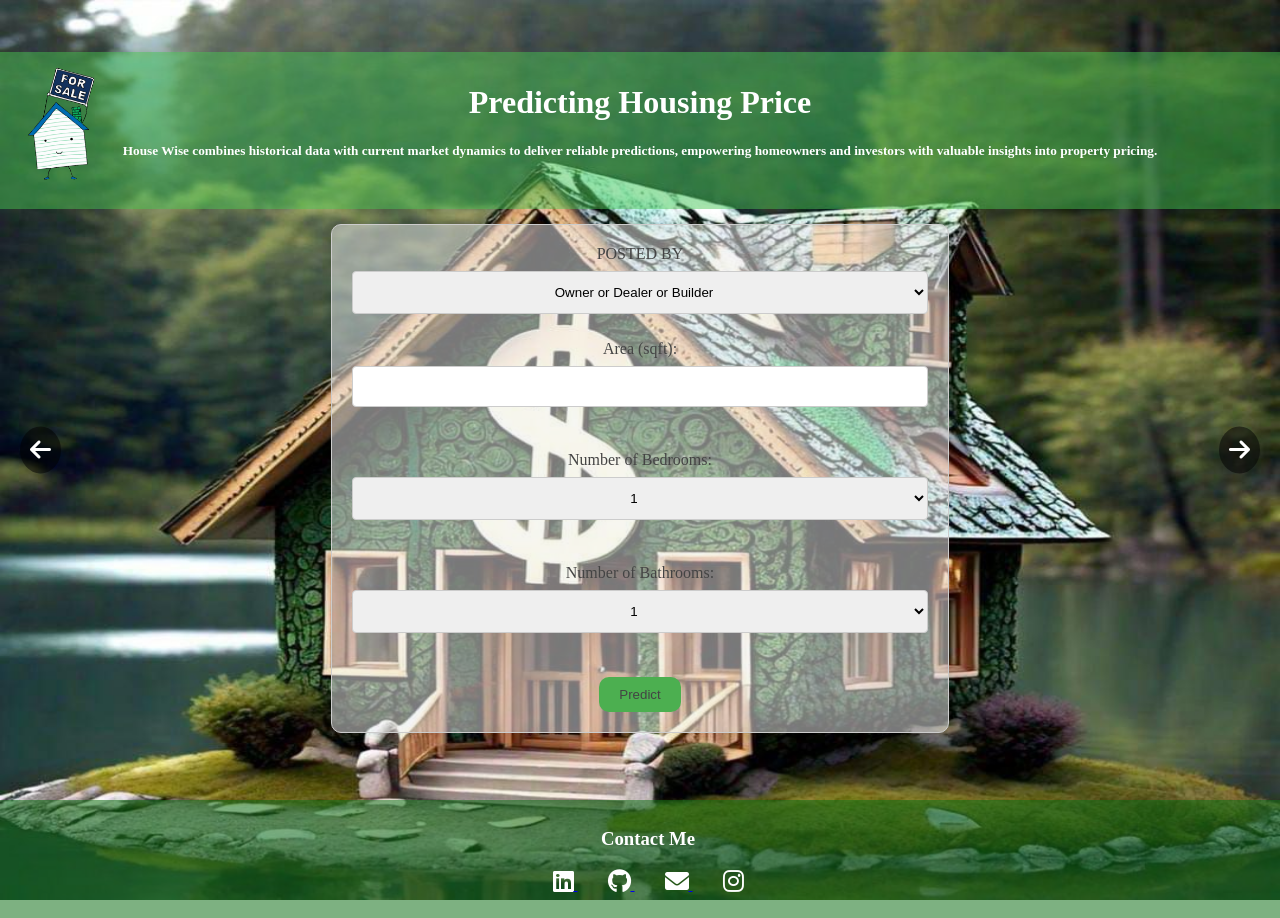
==== predict.html @ d6a34e48 "Add files via upload Signed-off-by: Sureshkitty <suresh.sherikar1712@gmail.com>" ====
<!DOCTYPE html>
<html lang="en">
<head>
    <meta charset="UTF-8">
    <meta name="viewport" content="width=device-width, initial-scale=1.0">
    <title>Predicting Housing Price</title>
    <link rel="stylesheet" href="predict.css">
    <link rel="stylesheet" href="https://cdnjs.cloudflare.com/ajax/libs/font-awesome/5.15.4/css/all.min.css">
    <link rel="icon" href="logo.jpg" type="image/jpg"> 
    <link rel="stylesheet" href="https://cdnjs.cloudflare.com/ajax/libs/font-awesome/6.0.0-beta3/css/all.min.css" integrity="sha384-k6RqeWeci5ZR/Lv4MR0sA0FfDOMS3qjz42FNTzFf6fP7Yt3XaN4A1Z4m5/Q7aU5" crossorigin="anonymous">
</head>

<body background="ki.jpg">
    <div class="container">
        <header>
            <h1>Predicting Housing Price</h1>
            <h5>House Wise combines historical data with current market dynamics to deliver reliable predictions, empowering homeowners and investors with valuable insights into property pricing.</h5>
            <img src="for-sale.gif" alt="Description of GIF" class="header-gif">
            <div class="imagediv"><img src="static/ip1.jpg" alt="" class="img1"></div>
        </header>
        
        <form id="prediction-form">
            <label for="posted">POSTED BY</label>
            <select name="posted" id="posted">
                <option value="team">Owner or Dealer or Builder</option>
                <option value="Owner">Owner</option>
                <option value="Dealer">Dealer</option>
                <option value="Builder">Builder</option>
            </select>
            <br>

            <label for="area">Area (sqft):</label>
            <input type="text" id="area" name="area"><br><br>

            <label for="bedrooms">Number of Bedrooms:</label>
            <select id="bedrooms" name="bedrooms">
                <option value="1">1</option>
                <option value="2">2</option>
                <option value="3">3</option>
                <option value="4">4</option>
                <option value="5">5</option>
                <option value="6">6</option>
                <option value="7">7</option>
                <option value="8">8</option>
                <option value="9">9</option>
                <option value="10">10</option>
            </select><br><br>

            <label for="bathrooms">Number of Bathrooms:</label>
            <select id="bathrooms" name="bathrooms">
                <option value="1">1</option>
                <option value="2">2</option>
                <option value="3">3</option>
                <option value="4">4</option>
                <option value="5">5</option>
            </select><br><br>

            <input type="button" value="Predict" onclick="predictPrice()">
        </form>
        <div id="result"></div>
    </div>
    <script src="predict.js"></script>
    <footer>
        <div class="contact-details">
            <h3>Contact Me</h3>
            <ul>
                <li>
                    <a href="https://www.linkedin.com/in/suresh-sherikar-320560333" target="_blank">
                        <i class="fab fa-linkedin"></i>
                    </a>
                </li>
                <li>
                    <a href="https://github.com/Sureshkitty" target="_blank">
                        <i class="fab fa-github"></i>
                    </a>
                </li>
                <li>
                    <a href="mailto:your-suresh.sherikar1712@gmail.com">
                        <i class="fas fa-envelope"></i>
                    </a>
                </li>
                <li>
                    <a href="https://www.instagram.com/your-instagram-handle" target="_blank">
                        <i class="fab fa-instagram"></i>
                    </a>
                </li>
            </ul>
        </div>
        <div class="arrow left-arrow" onclick="navigateToPreviousPage()">
            <i class="fas fa-arrow-left"></i>
        </div>
        <div class="arrow right-arrow" onclick="navigateToNextPage()">
            <i class="fas fa-arrow-right"></i>
        </div>
    </footer>
</body>
</html>
---- predict.css ----
body {
    margin: 0; 
    background-size: 100% 100%;
    background-repeat: no-repeat;
    background-attachment: fixed;
}

header {
    width: 100%;
    background-color: #47C7527A;
    color: #fff;
    padding: 10px; 
    text-align: center;
}
header {
    position: relative; 
}

.header-gif {
    width: 125px; 
    height: 125px; 
    position: absolute; 
    left: 10px; 
    top: 10px; 
}

@media (max-width: 600px) {
    .header-gif {
        position: relative; 
        margin: 10px auto 0; 
        display: block; 
        width: 125px;
        height: 125px; 
    }

    header {
        text-align: center; 
        padding: 20px; 
    }
}



.container {
    display: flex;
    flex-direction: column;
    align-items: center;
    justify-content: center;
    min-height: calc(100vh - 100px);
}

#prediction-form {
    width: 45%; 
    margin: 15px auto; 
    display: flex;
    flex-direction: column;
    align-items: center;
    justify-content: center;
    background-color: rgba(240, 240, 240, 0.5); 
    padding: 20px;
    border: 1px solid #ccc;
    border-radius: 10px;
    box-shadow: 0 0 10px rgba(0, 0, 0, 0.1);
}


#prediction-form label, 
#prediction-form input {
    color: #444444; 
}

input[type=text], select {
    width: 100%; 
    padding: 12px 15px;
    margin: 8px 0;
    display: inline-block;
    border: 1px solid #ccc;
    border-radius: 4px;
    box-sizing: border-box;
    text-align: center;
}

input[type=button] {
    background-color: #4CAF50;
    color: #fff;
    padding: 10px 20px;
    border: none;
    border-radius: 10px;
    cursor: pointer;
}

input[type=button]:hover {
    background-color: #45a049;
}

footer {
    width: 100%; 
    background-color: #0F70178A;
    color: #fff;
    padding: 8px;
    text-align: center;
    position: relative; 
}
.contact-details {
    text-align: center;
    margin-top: 20px; 
}

.contact-details ul {
    list-style-type: none; 
    padding: 0; 
}

.contact-details li {
    display: inline; 
    margin: 0 15px; 
}

.contact-details i {
    font-size: 24px; 
    color: #ffffff; 
}
.arrow {
    position: fixed;
    top: 50%;
    transform: translateY(-50%);
    background-color: rgba(0, 0, 0, 0.5);
    color: white;
    padding: 10px;
    border-radius: 50%;
    cursor: pointer;
    transition: background-color 0.3s ease;
    font-size: 24px;
}

.left-arrow {
    left: 20px;
}

.right-arrow {
    right: 20px;
}

.arrow:hover {
    background-color: #4CAF50;
}
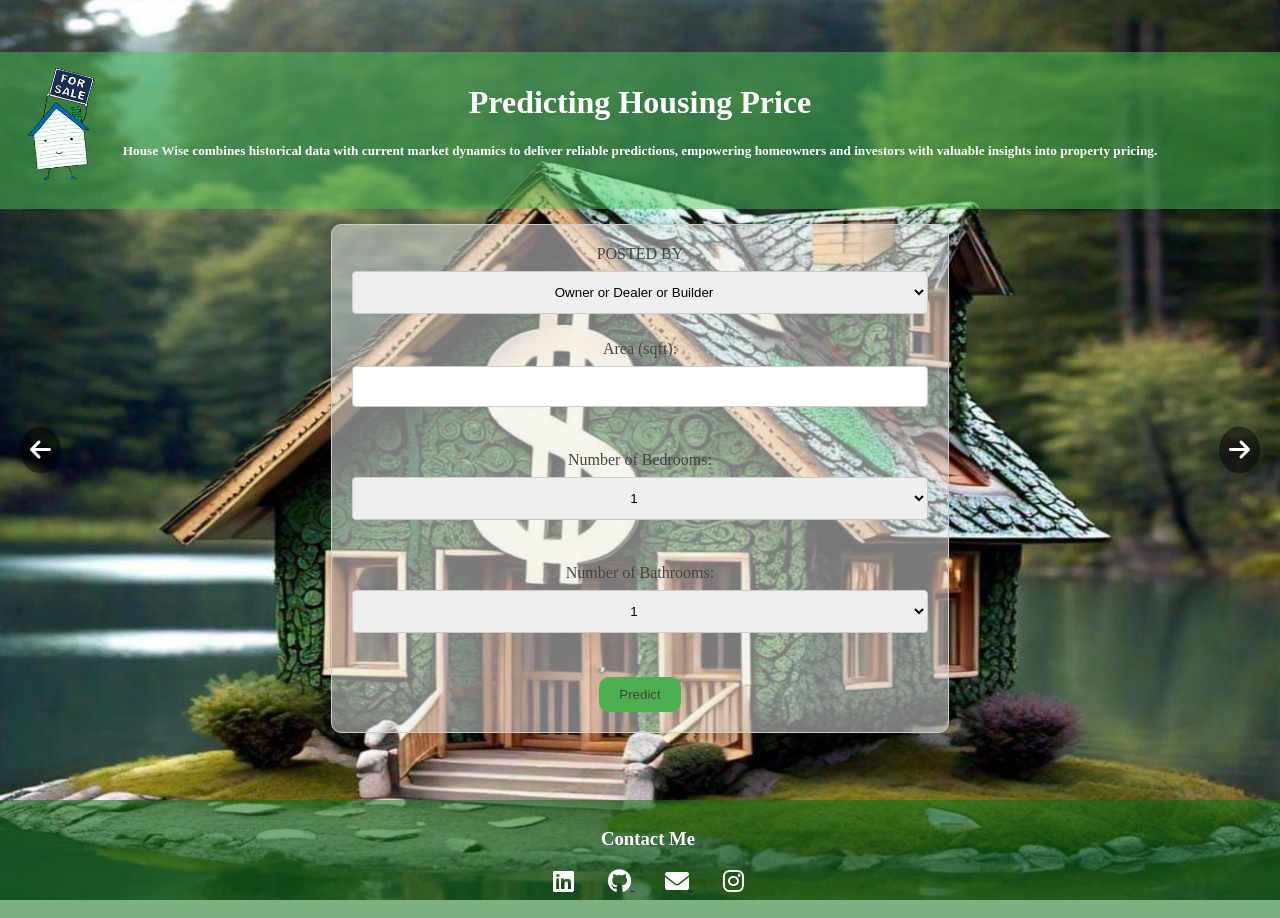
==== commit 4514f246: "Update predict.html Signed-off-by: Sureshkitty <suresh.sherikar1712@gmail.com>" ====
--- a/predict.html
+++ b/predict.html
@@ -80,7 +80,7 @@
                     </a>
                 </li>
                 <li>
-                    <a href="https://www.instagram.com/your-instagram-handle" target="_blank">
+                    <a href="https://www.instagram.com/techie_suresh/" target="_blank">
                         <i class="fab fa-instagram"></i>
                     </a>
                 </li>
